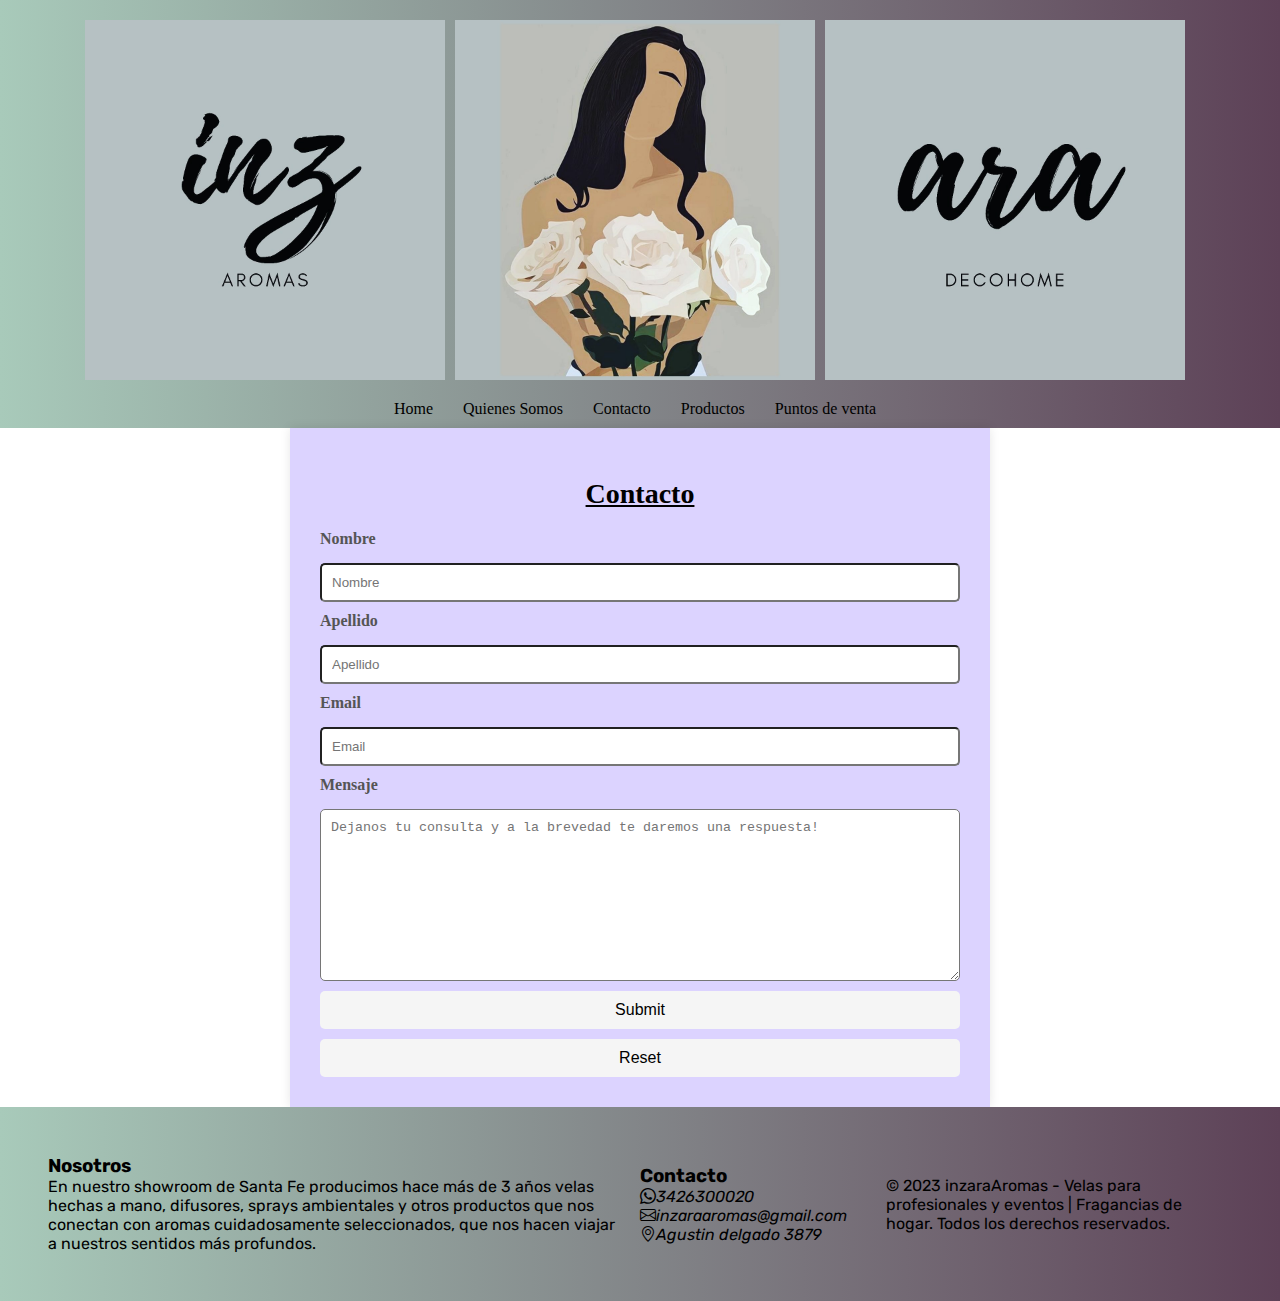
==== pages/contacto.html @ 445342e9 "Probando 2da pre-entrega, falta centrar imagenes" ====
<!DOCTYPE html>
<html lang="es">
<head>
    <meta charset="UTF-8">
    <meta name="viewport" content="width=device-width, initial-scale=1.0">
    <title>InzaraAromas</title>
    <link href="https://cdn.jsdelivr.net/npm/bootstrap@5.3.2/dist/css/bootstrap.min.css" rel="stylesheet"
    integrity="sha384-T3c6CoIi6uLrA9TneNEoa7RxnatzjcDSCmG1MXxSR1GAsXEV/Dwwykc2MPK8M2HN" crossorigin="anonymous">
    <link rel="stylesheet" href="https://cdn.jsdelivr.net/npm/bootstrap-icons@1.11.2/font/bootstrap-icons.min.css">
    <link rel="stylesheet" href="../css/style.css">

</head>
<body>
    <header class="header">
        <a class="class-logo" href="contacto.html"> 
            <img class="Logo" src="../img/foto1.jpeg" alt="Logo">
            <img class="Logo" src="../img/foto2.jpeg" alt="Logo">
            <img class="Logo" src="../img/foto3.jpeg" alt="Logo">
        </a>
        <nav class="menu-item">
            <ul>
                <li><a class="menu-link" 
                    href="../index.html">Home</a></li>
                <li><a class="menu-link" 
                    href="./quienessomos.html">Quienes Somos</a></li>
                <li><a class="menu-link" 
                    href="./contacto.html">Contacto</a></li>
                <li><a class="menu-link" 
                    href="./productos.html">Productos</a></li>
                <li><a class="menu-link" 
                    href="./puntosdeventa.html">Puntos de venta</a></li>
            </ul>
            
        </nav>

        <div class="fondo">
            
        </div>
    </header>

    <main class="contaco-class">
        <h2 class="contacto-tittle">Contacto</h2>
      
        <form class="contacto-form">
            <label for="Nombre">Nombre</label>
            <input type="text" id="Nombre" placeholder="Nombre">
            

            <label for="apellido">Apellido</label>
            <input type="text" id="apellido" placeholder="Apellido">

            <label for="email">Email</label>
            <input type="email" id="email" placeholder="Email" value="" required>

            <label for="mensaje">Mensaje</label>
            <textarea name="text" id="Mensaje" cols="30" rows="10" placeholder="Dejanos tu consulta y a la brevedad te daremos una respuesta!"></textarea>

            <input class="formulario" type="submit">
            <input class="formulario" type="reset"> 
            
        </form>
    </main>

    <footer class="footer">
        <div class="footer1">
            <h3>Nosotros</h3>
            <p class="footer-parrafo">En nuestro showroom de Santa Fe producimos hace más de 3 años velas hechas a mano, difusores, sprays ambientales y otros productos que nos conectan con aromas cuidadosamente seleccionados, que nos hacen viajar a nuestros sentidos más profundos.</p>
    </div>
    <div class="footer2">
        <h3>Contacto</h3>
        <p class="redes-item"><i class="bi bi-whatsapp">3426300020</i></p>  
        <p class="redes-item"><i class="bi bi-envelope">inzaraaromas@gmail.com</i></p>  
        <p class="redes-item"><i class="bi bi-geo-alt">Agustin delgado 3879</i></p>    
    </div>
        <div class="footer3">
            <p class="parrafo3">© 2023 inzaraAromas - Velas para profesionales y eventos | Fragancias de hogar. Todos los derechos reservados. </p>
        </div>
        </div>
    </footer>

    <script src="https://cdn.jsdelivr.net/npm/bootstrap@5.3.2/dist/js/bootstrap.bundle.min.js"
    integrity="sha384-C6RzsynM9kWDrMNeT87bh95OGNyZPhcTNXj1NW7RuBCsyN/o0jlpcV8Qyq46cDfL" crossorigin="anonymous">
</script>
</body>
</html>
---- css/style.css ----
@import url('https://fonts.googleapis.com/css2?family=Alfa+Slab+One&family=Archivo+Black&family=Chango&family=Roboto+Slab:wght@100&family=Roboto:ital,wght@0,100;1,100;1,700&family=Rubik:wght@300;400&display=swap');

* {
    margin: 0;
    padding: 0;
    box-sizing: border-box;
}

ul {
    list-style-type: none;
}

a {
    text-decoration: none;
}

img {
    max-width: 100%;

}

/* Header */
body {
    margin: 0;
    padding: 0;
}

.header {
    background: #5D4157;
    /* fallback for old browsers */
    background: -webkit-linear-gradient(to right, #A8CABA, #5D4157);
    /* Chrome 10-25, Safari 5.1-6 */
    background: linear-gradient(to right, #A8CABA, #5D4157);
    /* W3C, IE 10+/ Edge, Firefox 16+, Chrome 26+, Opera 12+, Safari 7+ */
    padding: 10px;
    display: flex;
    flex-direction: column;
    align-items: center;
}

@keyframes fadeIn {
    from {
        opacity: 0;
    }
    to {
        opacity: 1;
    }
}
.class-logo {
    display: flex;
    margin-bottom: 10px;
    padding: 10px;
}


.Logo {
    width: 40vh;
    /* Ajusta el tamaño según tus necesidades */
    height: auto;
    margin-right: 10px;
    /* Espaciado entre los logos */
    animation: fadeIn 1s ease-in-out;
}

.menu-item {
    display: flex;
}

ul {
    list-style-type: none;
    margin: 0;
    padding: 0;
    display: flex;
}

.menu-link {
    text-decoration: none;
    color: black;
    padding: 10px;
    margin-right: 10px;
    /* Espaciado entre los elementos de la lista */

}

.menu-link:hover {
    color: #ff6f61;
    /*cambia de color*/
}

/*main*/

.hero {
    display: flex;
    padding: 3rem;
    background: #5D4157;
    background: -webkit-linear-gradient(to right, #A8CABA, #5D4157);
    background: linear-gradient(to right, #A8CABA, #5D4157);
    color: black;
    gap: 2rem;
    font-family: 'Archivo Black', sans-serif;

}

.hero-left,
.hero-right {
    flex: 1;
}


.hero-tittle {
    font-size: 3rem;
    font-weight: bold;
    margin-bottom: 3rem;
    /*margen del boton*/
    border-radius: 3rem;
    /*borde*/
    border-color: black;
    /*color del borde*/
    font-family: 'Archivo Black', sans-serif;
}

.hero-parrafo {
    color: black;
    font-weight: bold;
    font-family: Georgia, 'Times New Roman', Times, serif;

}

.hero-link {
    color: black;
    border: 3px solid black;
    padding: 1rem;
    display: inline-block;
    border-radius: 3rem;
}

.hero-text {
    margin-bottom: 2rem;
    font-family: Georgia, 'Times New Roman', Times, serif;
    color: black;
}


.hero-img {
    display: flex;
    display: inline-block;
    /*bloqueo de linea*/
}

/*preparado flex-box*/
.porque {
    background: #5D4157;
    background: -webkit-linear-gradient(to right, #A8CABA, #5D4157);
    background: linear-gradient(to right, #A8CABA, #5D4157);
    padding: 20px;
    display: flex;
    align-items: center;
    justify-content: space-between;
    font-family: 'Archivo Black', sans-serif;
}

.porque-tittle {
    font-size: 3rem;
    font-weight: bold;
    font-family: 'Archivo Black', sans-serif;
}

.porque-parrafo {
    font-size: 1.5rem;
    padding: 1rem;
    font-family: Georgia, 'Times New Roman', Times, serif;
}



/*tarjetas grid*/

.tarjetas-sociales {
    padding: 5rem;
    background: #5D4157;
    background: -webkit-linear-gradient(to right, #A8CABA, #5D4157);
    background: linear-gradient(to right, #A8CABA, #5D4157);
    font-family: 'Archivo Black', sans-serif;
}

.tarjetas-tittle {
    text-align: center;
    font-size: 3rem;
    color: black;
    margin-bottom: 3rem;
    font-family: 'Archivo Black', sans-serif;

}

.tarjetas {
    background: #5D4157;
    background: -webkit-linear-gradient(to right, #A8CABA, #5D4157);
    background: linear-gradient(to right, #A8CABA, #5D4157);
    display: grid;
    grid-template-columns: repeat(3, 1fr);
    /*columnas/plantilla/cuadricula*/
    gap: 1rem;
    padding: 2rem;
    font-size: bold;
    font-family: 'Archivo Black', sans-serif;
}

.tarjeta1,
.tarjeta2,
.tarjeta3 {
    padding: 20px;
    border: 2px solid black;
    border-radius: 10px;
    text-align: center;
}

.tarjeta1,
.tarjeta2,
.tarjeta3 {
    background: #74ebd5;
    background: -webkit-linear-gradient(to right, #ACB6E5, #74ebd5);
    background: linear-gradient(to right, #ACB6E5, #74ebd5);
}

.tarjeta-tittle {
    font-weight: bold;
    font-size: 1rem;
    margin-bottom: 2rem;
    color: black;
    font-family: 'Archivo Black', sans-serif;
}

.tarjeta-text {
    font-size: 1rem;
    margin-bottom: 1rem;
    font-family: Georgia, 'Times New Roman', Times, serif;
    font-weight: bold;
}

.tarjeta-item {
    font-size: 3rem;
    margin-bottom: 1rem;

}

.tarjetas-link {
    color: blue;
    font-size: 1rem;
}

.tarjetas-link:hover {
    color: #ff6f61;
}

/* productos grid */
.main-productos {
    display: grid;
    grid-template-areas:
        /*areas de plantilla de cuadricula*/
        "title title title"
        "image1 image2 image3"
        "image4 image5 image6";
    gap: 20px;
    text-align: center;
    padding: 20px;
}

.productos {
    grid-area: title;
    font-size: 28px;

}

.container-productos {
    background-color: #dcd3ff;
    color: black;
    text-align: center;
    padding: 10px;
    font-weight: bold;
    font-size: 20px;
    text-transform: inherit;
    /*transformacion de texto (heredar)*/
    font-family: 'Archivo Black', sans-serif;
    margin: 10px;
}

/* Asignación de áreas para cada imagen */
.container-productos:nth-child(2) {
    grid-area: image1;
}

.container-productos:nth-child(3) {
    grid-area: image2;
}

.container-productos:nth-child(4) {
    grid-area: image3;
}

.container-productos:nth-child(5) {
    grid-area: image4;
}

.container-productos:nth-child(6) {
    grid-area: image5;
}

.container-productos:nth-child(7) {
    grid-area: image6;
}


/*puntos de venta */
.class-iframe {
    display: block;
    margin: auto;
}

.class-venta {
    margin: 20px;
    padding: 20px;
    text-align: center;
}

.class-venta:hover {
    transform: scale(1.05); /* Escala de elemento al pasar el mouse */
    transition: transform 0.3s ease; /* Añade un efecto de transicion */
}

/* quienes somos */
.class-quienes {
    text-align: center;
    margin: 1rem;
    background-color: #dcd3ff;
}

h2 {
    text-align: center;
    text-decoration: underline;
    margin: 20px 0px;
}

/* contacto */
.contaco-class {
    max-width: 700px;
    margin: 0 auto;
    padding: 30px;
    background-color: #dcd3ff;
    box-shadow: 0 0 10px rgba(0, 0, 0, 0.1);
    /*sombreado*/
}

.contacto-tittle {
    text-align: center;
    font-size: 28px;
    color: black;
    margin-bottom: 20px;
    font-weight: bold;
}

.contacto-form {
    display: grid;
    gap: 10px;
}

label {
    display: block;
    font-weight: bold;
    margin-bottom: 5px;
    color: #555;
}

input,
textarea {
    width: 100%;
    padding: 10px;
    box-sizing: border-box;
    border: 1px solid var(beige);
    border-radius: 5px;
}

textarea {
    resize: vertical;
    /*cambia de tamaño*/
}

.formulario {
    background-color: #F5F5F5;
    color: black;
    padding: 10px 20px;
    border: none;
    border-radius: 5px;
    cursor: pointer;
    /*darle diseño al cursor*/
    font-size: 16px;
    transition: background-color 0.5s ease;

}

.formulario:hover {
    background-color: #2980b9;
    /* Cambio de color al pasar el mouse sobre los botones */
}


/* footer */

.footer {
    display: flex;
    padding: 3rem;
    gap: 1rem;
    background: #5D4157;
    background: -webkit-linear-gradient(to right, #A8CABA, #5D4157);
    background: linear-gradient(to right, #A8CABA, #5D4157);
    /*background-size: cover; /* Ajusta el tamaño de la imagen para cubrir completamente el contenedor */
    /*background-position: center; /* Centra la imagen en el contenedor */
    /*background-repeat: no-repeat; /* Evita la repetición de la imagen */

    color: black;
    align-items: center;
    box-sizing: border-box;
    /*tamaño de caja (cuadro de borde)*/
    font-family: 'Rubik', sans-serif
}

.footer-tittle {
    text-align: center;
    padding: .5rem;
    width: auto;
    font-family: Georgia, 'Times New Roman', Times, serif;

}

.footer2 {
    list-style: none;

}

.footer1 {
    flex: 5;
}

.footer2,
.footer3 {
    flex: 2;
}

.footer3 {
    flex: 3;
    display: flex;
    align-items: center;
}

/* media queries para tablet */

@media screen and (max-width: 768px) {
    .header {
        flex-direction: column;
        align-items: flex-start;
        background: #009FFF;
        /* fallback for old browsers */
        background: -webkit-linear-gradient(to right, #ec2F4B, #009FFF);
        /* Chrome 10-25, Safari 5.1-6 */
        background: linear-gradient(to right, #ec2F4B, #009FFF);
        /* W3C, IE 10+/ Edge, Firefox 16+, Chrome 26+, Opera 12+, Safari 7+ */

    }

    .menu-item ul {
        flex-direction: column;
        gap: 10px;
        background: #009FFF;
        /* fallback for old browsers */
        background: -webkit-linear-gradient(to right, #ec2F4B, #009FFF);
        /* Chrome 10-25, Safari 5.1-6 */
        background: linear-gradient(to right, #ec2F4B, #009FFF);
        /* W3C, IE 10+/ Edge, Firefox 16+, Chrome 26+, Opera 12+, Safari 7+ */

    }

    .hero {
        flex-direction: column;
        align-items: center;
        max-width: 100%;
        background: #009FFF;
        /* fallback for old browsers */
        background: -webkit-linear-gradient(to right, #ec2F4B, #009FFF);
        /* Chrome 10-25, Safari 5.1-6 */
        background: linear-gradient(to right, #ec2F4B, #009FFF);
        /* W3C, IE 10+/ Edge, Firefox 16+, Chrome 26+, Opera 12+, Safari 7+ */

    }

    .hero-left {
        max-width: 100%;
        background: #009FFF;
        /* fallback for old browsers */
        background: -webkit-linear-gradient(to right, #ec2F4B, #009FFF);
        /* Chrome 10-25, Safari 5.1-6 */
        background: linear-gradient(to right, #ec2F4B, #009FFF);
        /* W3C, IE 10+/ Edge, Firefox 16+, Chrome 26+, Opera 12+, Safari 7+ */

    }

    .tarjetas-sociales {

        background: #009FFF;
        /* fallback for old browsers */
        background: -webkit-linear-gradient(to right, #ec2F4B, #009FFF);
        /* Chrome 10-25, Safari 5.1-6 */
        background: linear-gradient(to right, #ec2F4B, #009FFF);
        /* W3C, IE 10+/ Edge, Firefox 16+, Chrome 26+, Opera 12+, Safari 7+ */

    }

    .tarjetas-tittle {
        background: #009FFF;
        /* fallback for old browsers */
        background: -webkit-linear-gradient(to right, #ec2F4B, #009FFF);
        /* Chrome 10-25, Safari 5.1-6 */
        background: linear-gradient(to right, #ec2F4B, #009FFF);
        /* W3C, IE 10+/ Edge, Firefox 16+, Chrome 26+, Opera 12+, Safari 7+ */

    }

    .tarjetas {
        flex-direction: column;
        background: #009FFF;
        /* fallback for old browsers */
        background: -webkit-linear-gradient(to right, #ec2F4B, #009FFF);
        /* Chrome 10-25, Safari 5.1-6 */
        background: linear-gradient(to right, #ec2F4B, #009FFF);
        /* W3C, IE 10+/ Edge, Firefox 16+, Chrome 26+, Opera 12+, Safari 7+ */

    }

    .preparado {
        flex-direction: column;
        background: #009FFF;
        /* fallback for old browsers */
        background: -webkit-linear-gradient(to right, #ec2F4B, #009FFF);
        /* Chrome 10-25, Safari 5.1-6 */
        background: linear-gradient(to right, #ec2F4B, #009FFF);
        /* W3C, IE 10+/ Edge, Firefox 16+, Chrome 26+, Opera 12+, Safari 7+ */

    }

}

/* Media queries para teléfonos móviles */
@media screen and (max-width: 480px) {
    .header {
        padding: 10px;
        background-color: beige
    }

    .menu-item ul {
        gap: 5px;
        padding: 16px;
    }

    .hero {
        padding: 20px;
        background-color: beige
    }

    .tarjetas,
    .preparado {
        flex-direction: column;
        align-items: center;
        background-color: beige;
    }

    .footer {
        flex-direction: column;
    }
}
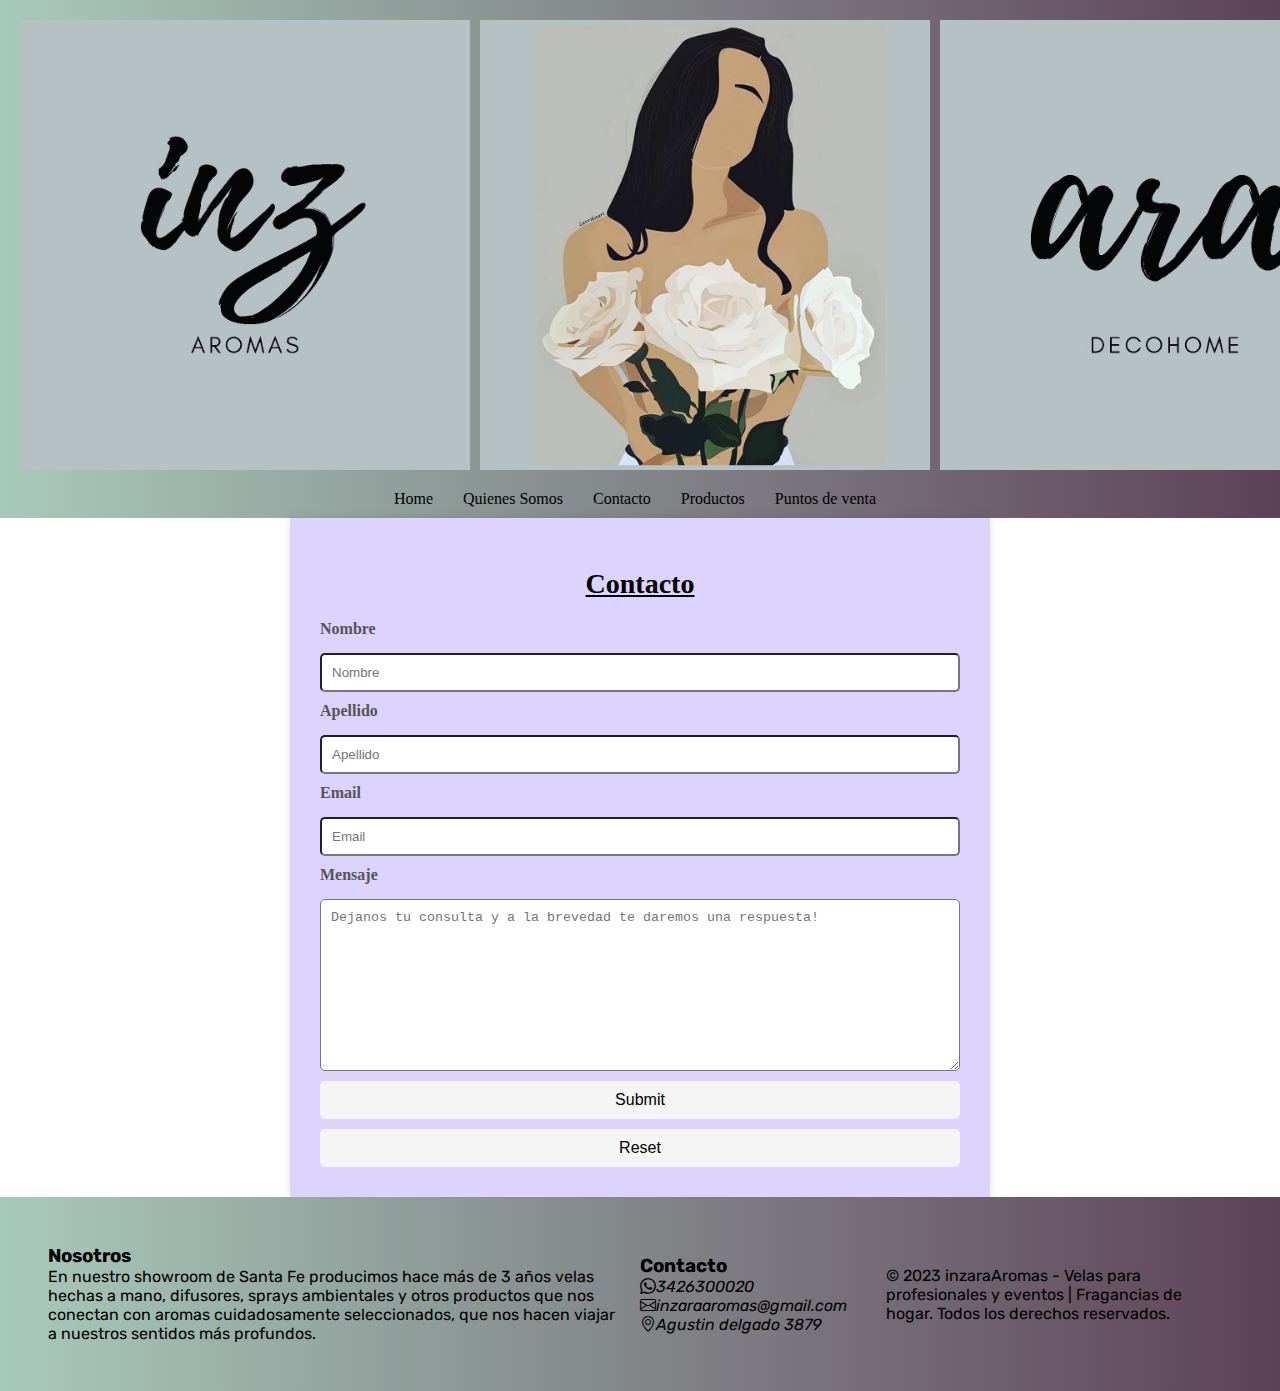
==== commit 0c88fce8: "Modifique puntos de venta, imagenes centradas en productos, tarjetas," ====
--- a/pages/contacto.html
+++ b/pages/contacto.html
@@ -4,6 +4,7 @@
     <meta charset="UTF-8">
     <meta name="viewport" content="width=device-width, initial-scale=1.0">
     <title>InzaraAromas</title>
+    <link rel="icon" type="image/jpg" href="../img/Logo.jpeg"/>
     <link href="https://cdn.jsdelivr.net/npm/bootstrap@5.3.2/dist/css/bootstrap.min.css" rel="stylesheet"
     integrity="sha384-T3c6CoIi6uLrA9TneNEoa7RxnatzjcDSCmG1MXxSR1GAsXEV/Dwwykc2MPK8M2HN" crossorigin="anonymous">
     <link rel="stylesheet" href="https://cdn.jsdelivr.net/npm/bootstrap-icons@1.11.2/font/bootstrap-icons.min.css">
--- a/css/style.css
+++ b/css/style.css
@@ -54,7 +54,7 @@
 
 
 .Logo {
-    width: 40vh;
+    width: 50vh;
     /* Ajusta el tamaño según tus necesidades */
     height: auto;
     margin-right: 10px;
@@ -188,134 +188,146 @@
     font-size: 3rem;
     color: black;
     margin-bottom: 3rem;
-    font-family: 'Archivo Black', sans-serif;
-
 }
 
 .tarjetas {
-    background: #5D4157;
-    background: -webkit-linear-gradient(to right, #A8CABA, #5D4157);
-    background: linear-gradient(to right, #A8CABA, #5D4157);
     display: grid;
     grid-template-columns: repeat(3, 1fr);
-    /*columnas/plantilla/cuadricula*/
     gap: 1rem;
     padding: 2rem;
-    font-size: bold;
-    font-family: 'Archivo Black', sans-serif;
 }
 
 .tarjeta1,
 .tarjeta2,
 .tarjeta3 {
     padding: 20px;
-    border: 2px solid black;
+    border: 2px solid #fff;
     border-radius: 10px;
     text-align: center;
-}
-
-.tarjeta1,
-.tarjeta2,
-.tarjeta3 {
-    background: #74ebd5;
-    background: -webkit-linear-gradient(to right, #ACB6E5, #74ebd5);
-    background: linear-gradient(to right, #ACB6E5, #74ebd5);
+    box-shadow: 0 4px 8px rgba(0, 0, 0, 0.1);
+    transition: transform 0.3s ease-in-out;
+}
+
+.tarjeta1:hover,
+.tarjeta2:hover,
+.tarjeta3:hover {
+    transform: scale(1.05);
+    background: #E8CBC0;
+    background: -webkit-linear-gradient(to right, #636FA4, #E8CBC0);  
+    background: linear-gradient(to right, #636FA4, #E8CBC0); 
 }
 
 .tarjeta-tittle {
     font-weight: bold;
-    font-size: 1rem;
+    font-size: 1.5rem;
     margin-bottom: 2rem;
     color: black;
     font-family: 'Archivo Black', sans-serif;
+    
 }
 
 .tarjeta-text {
     font-size: 1rem;
     margin-bottom: 1rem;
-    font-family: Georgia, 'Times New Roman', Times, serif;
-    font-weight: bold;
+    font-family: 'Arial', sans-serif;
 }
 
 .tarjeta-item {
     font-size: 3rem;
     margin-bottom: 1rem;
-
+    color: black;
 }
 
 .tarjetas-link {
-    color: blue;
+    color: #007bff;
     font-size: 1rem;
-}
-
-.tarjetas-link:hover {
-    color: #ff6f61;
+    transition: color 0.3s ease-in-out;
 }
 
 /* productos grid */
-.main-productos {
-    display: grid;
-    grid-template-areas:
-        /*areas de plantilla de cuadricula*/
-        "title title title"
-        "image1 image2 image3"
-        "image4 image5 image6";
-    gap: 20px;
-    text-align: center;
+ .carousel-grid {
+    max-width: 1000px; /* Establece el ancho máximo del contenedor */
+    margin: 0 auto; /* Centra el contenedor en la página */
+    overflow-x: auto;
+    white-space: nowrap;
     padding: 20px;
 }
-
-.productos {
-    grid-area: title;
-    font-size: 28px;
-
-}
-
-.container-productos {
-    background-color: #dcd3ff;
-    color: black;
-    text-align: center;
-    padding: 10px;
-    font-weight: bold;
+.carousel {
+    max-width: 100%; /* Establece el ancho máximo del carrusel */
+    margin: 0 auto; /* Centra el carrusel en su contenedor */
+}
+  
+  .carousel-container {
+    display: flex;
+    flex-direction: column;
+    align-items: center;
+    justify-content: center;
+    text-align: center;
+  }
+  
+  .carousel-title {
+    font-weight: bold;
+    font-size: 1.5rem;
+    margin-bottom: 1rem;
+    color: black;
+    font-family: 'Archivo Black', sans-serif;
+  }
+  
+  .carousel-text {
+    font-size: 1rem;
+    color: black;
+  }
+  
+  .carousel {
+    width: 100%;
+  }
+  
+  .carousel-item {
+    position: relative;
+    text-align: center;
+  }
+  
+  .carousel-item img {
+    width: 100%; /* Set width to 100% */
+    height: 100%; /* Set height to 100% */
+    object-fit: cover; /* Maintain aspect ratio and cover the container */
+  }
+  
+  .carousel-indicators {
+    display: flex;
+    justify-content: center;
+  }
+  
+  .carousel-control-prev,
+  .carousel-control-next {
+    position: absolute;
+    top: 50%;
+    transform: translateY(-50%);
+    width: 40px;
+    height: 40px;
+    background-color: rgba(255, 255, 255, 0.8);
+    border: none;
+    border-radius: 50%;
+    cursor: pointer;
     font-size: 20px;
-    text-transform: inherit;
-    /*transformacion de texto (heredar)*/
-    font-family: 'Archivo Black', sans-serif;
-    margin: 10px;
-}
-
-/* Asignación de áreas para cada imagen */
-.container-productos:nth-child(2) {
-    grid-area: image1;
-}
-
-.container-productos:nth-child(3) {
-    grid-area: image2;
-}
-
-.container-productos:nth-child(4) {
-    grid-area: image3;
-}
-
-.container-productos:nth-child(5) {
-    grid-area: image4;
-}
-
-.container-productos:nth-child(6) {
-    grid-area: image5;
-}
-
-.container-productos:nth-child(7) {
-    grid-area: image6;
-}
-
-
+    color: #333;
+  }
+  
+  .carousel-control-prev-icon,
+  .carousel-control-next-icon {
+    display: inline-block;
+  }
+  
+  .carousel-control-prev {
+    left: 10px;
+  }
+  
+  .carousel-control-next {
+    right: 10px;
+  }
+  
+  
 /*puntos de venta */
-.class-iframe {
-    display: block;
-    margin: auto;
-}
-
 .class-venta {
     margin: 20px;
     padding: 20px;
@@ -457,95 +469,32 @@
     .header {
         flex-direction: column;
         align-items: flex-start;
-        background: #009FFF;
-        /* fallback for old browsers */
-        background: -webkit-linear-gradient(to right, #ec2F4B, #009FFF);
-        /* Chrome 10-25, Safari 5.1-6 */
-        background: linear-gradient(to right, #ec2F4B, #009FFF);
-        /* W3C, IE 10+/ Edge, Firefox 16+, Chrome 26+, Opera 12+, Safari 7+ */
-
     }
 
     .menu-item ul {
         flex-direction: column;
         gap: 10px;
-        background: #009FFF;
-        /* fallback for old browsers */
-        background: -webkit-linear-gradient(to right, #ec2F4B, #009FFF);
-        /* Chrome 10-25, Safari 5.1-6 */
-        background: linear-gradient(to right, #ec2F4B, #009FFF);
-        /* W3C, IE 10+/ Edge, Firefox 16+, Chrome 26+, Opera 12+, Safari 7+ */
-
     }
 
     .hero {
         flex-direction: column;
         align-items: center;
         max-width: 100%;
-        background: #009FFF;
-        /* fallback for old browsers */
-        background: -webkit-linear-gradient(to right, #ec2F4B, #009FFF);
-        /* Chrome 10-25, Safari 5.1-6 */
-        background: linear-gradient(to right, #ec2F4B, #009FFF);
-        /* W3C, IE 10+/ Edge, Firefox 16+, Chrome 26+, Opera 12+, Safari 7+ */
-
     }
 
     .hero-left {
         max-width: 100%;
-        background: #009FFF;
-        /* fallback for old browsers */
-        background: -webkit-linear-gradient(to right, #ec2F4B, #009FFF);
-        /* Chrome 10-25, Safari 5.1-6 */
-        background: linear-gradient(to right, #ec2F4B, #009FFF);
-        /* W3C, IE 10+/ Edge, Firefox 16+, Chrome 26+, Opera 12+, Safari 7+ */
-
-    }
-
-    .tarjetas-sociales {
-
-        background: #009FFF;
-        /* fallback for old browsers */
-        background: -webkit-linear-gradient(to right, #ec2F4B, #009FFF);
-        /* Chrome 10-25, Safari 5.1-6 */
-        background: linear-gradient(to right, #ec2F4B, #009FFF);
-        /* W3C, IE 10+/ Edge, Firefox 16+, Chrome 26+, Opera 12+, Safari 7+ */
-
-    }
-
-    .tarjetas-tittle {
-        background: #009FFF;
-        /* fallback for old browsers */
-        background: -webkit-linear-gradient(to right, #ec2F4B, #009FFF);
-        /* Chrome 10-25, Safari 5.1-6 */
-        background: linear-gradient(to right, #ec2F4B, #009FFF);
-        /* W3C, IE 10+/ Edge, Firefox 16+, Chrome 26+, Opera 12+, Safari 7+ */
-
+    }
     }
 
     .tarjetas {
         flex-direction: column;
-        background: #009FFF;
-        /* fallback for old browsers */
-        background: -webkit-linear-gradient(to right, #ec2F4B, #009FFF);
-        /* Chrome 10-25, Safari 5.1-6 */
-        background: linear-gradient(to right, #ec2F4B, #009FFF);
-        /* W3C, IE 10+/ Edge, Firefox 16+, Chrome 26+, Opera 12+, Safari 7+ */
-
     }
 
     .preparado {
         flex-direction: column;
-        background: #009FFF;
-        /* fallback for old browsers */
-        background: -webkit-linear-gradient(to right, #ec2F4B, #009FFF);
-        /* Chrome 10-25, Safari 5.1-6 */
-        background: linear-gradient(to right, #ec2F4B, #009FFF);
-        /* W3C, IE 10+/ Edge, Firefox 16+, Chrome 26+, Opera 12+, Safari 7+ */
-
-    }
-
-}
+    }
+
 
 /* Media queries para teléfonos móviles */
 @media screen and (max-width: 480px) {
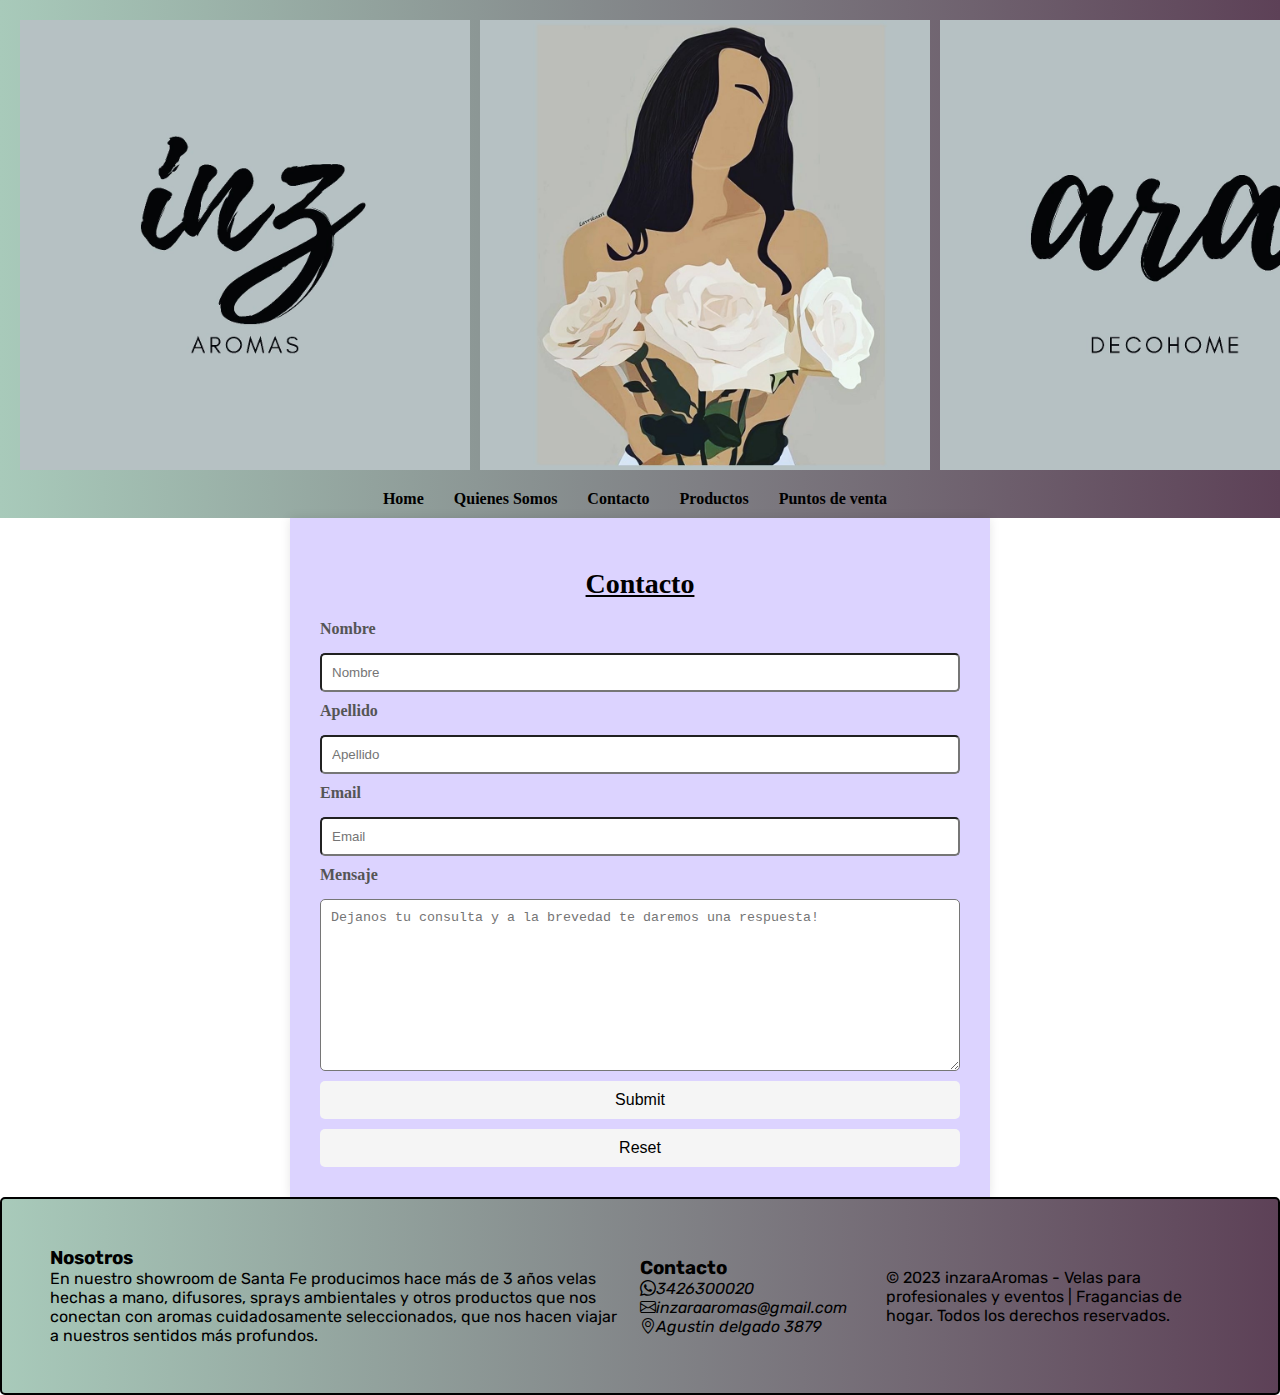
==== commit c4b1d20d: "agregado de sass, falta mediaqueries" ====
--- a/pages/contacto.html
+++ b/pages/contacto.html
@@ -3,12 +3,14 @@
 <head>
     <meta charset="UTF-8">
     <meta name="viewport" content="width=device-width, initial-scale=1.0">
-    <title>InzaraAromas</title>
+    <title>InzaraAromas - Contacto </title>
+    <meta name="description" content="Envianos un mensaje y te mantenemos informado sobre nuevos ingresos y promociones">
+    <meta name="keywords" content="Velas, promociones, carameleras, accesorios, velas de soja, velas premium, fragancias">
     <link rel="icon" type="image/jpg" href="../img/Logo.jpeg"/>
     <link href="https://cdn.jsdelivr.net/npm/bootstrap@5.3.2/dist/css/bootstrap.min.css" rel="stylesheet"
     integrity="sha384-T3c6CoIi6uLrA9TneNEoa7RxnatzjcDSCmG1MXxSR1GAsXEV/Dwwykc2MPK8M2HN" crossorigin="anonymous">
     <link rel="stylesheet" href="https://cdn.jsdelivr.net/npm/bootstrap-icons@1.11.2/font/bootstrap-icons.min.css">
-    <link rel="stylesheet" href="../css/style.css">
+    <link rel="stylesheet" href="../scss/style.css">
 
 </head>
 <body>
--- a/scss/style.css
+++ b/scss/style.css
@@ -0,0 +1,597 @@
+@charset "UTF-8";
+@import url("https://fonts.googleapis.com/css2?family=Alfa+Slab+One&family=Archivo+Black&family=Chango&family=Roboto+Slab:wght@100&family=Roboto:ital,wght@0,100;1,100;1,700&family=Rubik:wght@300;400&display=swap");
+* {
+  margin: 0;
+  padding: 0;
+  box-sizing: border-box;
+}
+
+ul {
+  list-style-type: none;
+}
+
+a {
+  text-decoration: none;
+}
+
+img {
+  max-width: 100%;
+}
+
+/* Header */
+body {
+  margin: 0;
+  padding: 0;
+}
+
+.header {
+  background: #5D4157;
+  background: linear-gradient(to right, #A8CABA, #5D4157);
+  padding: 10px;
+  display: flex;
+  flex-direction: column;
+  align-items: center;
+}
+
+@keyframes fadeIn {
+  from {
+    opacity: 0;
+  }
+  to {
+    opacity: 1;
+  }
+}
+.class-logo {
+  display: flex;
+  margin-bottom: 10px;
+  padding: 10px;
+}
+
+.Logo {
+  width: 50vh;
+  /* Ajusta el tamaño según tus necesidades */
+  height: auto;
+  margin-right: 10px;
+  /* Espaciado entre los logos */
+  animation: fadeIn 1s ease-in-out;
+}
+
+.menu-item {
+  display: flex;
+}
+
+ul {
+  list-style-type: none;
+  margin: 0;
+  padding: 0;
+  display: flex;
+}
+
+.menu-link {
+  text-decoration: none;
+  color: black;
+  padding: 10px;
+  margin-right: 10px;
+  /* Espaciado entre los elementos de la lista */
+  font-weight: bold;
+}
+.menu-link:hover {
+  color: #ff6f61;
+  /*cambia de color*/
+}
+
+/* productos grid con bootstrap */
+.carousel-grid {
+  max-width: 1200px;
+  /* Establece el ancho máximo del contenedor */
+  margin: 0 auto;
+  /* Centra el contenedor en la página */
+  overflow-x: auto;
+  white-space: nowrap;
+  padding: 20px;
+}
+
+.carousel {
+  max-width: 100vh;
+  /* Establece el ancho máximo del carrusel */
+  margin: 0 auto;
+  /* Centra el carrusel en su contenedor */
+}
+
+.carousel-container {
+  display: flex;
+  flex-direction: column;
+  align-items: center;
+  justify-content: center;
+  text-align: center;
+}
+
+.carousel-title {
+  font-weight: bold;
+  font-size: 1.5rem;
+  margin-bottom: 1rem;
+  color: black;
+  font-family: "Archivo Black", sans-serif;
+}
+
+.carousel-text {
+  font-size: 1rem;
+  color: black;
+}
+
+.carousel-item {
+  position: relative;
+  text-align: center;
+}
+.carousel-item img {
+  width: 100%;
+  /* Establecer el ancho al 100% */
+  height: 100%;
+  /* Establecer altura al 100% */
+  -o-object-fit: cover;
+     object-fit: cover;
+  /*Mantenga la relación de aspecto y cubra el contenedor.*/
+}
+
+.carousel-indicators {
+  display: flex;
+  justify-content: center;
+}
+
+.carousel-control-prev, .carousel-control-next {
+  position: absolute;
+  top: 50%;
+  transform: translateY(-50%);
+  width: 40px;
+  height: 40px;
+  background-color: rgba(255, 255, 255, 0.8);
+  border: none;
+  border-radius: 50%;
+  cursor: pointer;
+  font-size: 20px;
+  color: #333;
+}
+
+.carousel-control-prev-icon, .carousel-control-next-icon {
+  display: inline-block;
+}
+
+.carousel-control-prev {
+  left: 10px;
+}
+
+.carousel-control-next {
+  right: 10px;
+}
+
+/*puntos de venta */
+.class-venta {
+  margin: 20px;
+  padding: 20px;
+  text-align: center;
+  background: #5D4157;
+  background: linear-gradient(to right, #A8CABA, #5D4157);
+}
+.class-venta:hover {
+  transform: scale(1.05);
+  /* Escala de elemento al pasar el mouse */
+  transition: transform 0.3s ease;
+  /* Añade un efecto de transicion */
+}
+
+/* quienes somos */
+.class-quienes {
+  text-align: center;
+  margin: 1rem;
+  background-color: #dcd3ff;
+}
+
+h2 {
+  text-align: center;
+  text-decoration: underline;
+  margin: 20px 0px;
+}
+
+/* contacto */
+.contaco-class {
+  max-width: 700px;
+  margin: 0 auto;
+  padding: 30px;
+  background-color: #dcd3ff;
+  box-shadow: 0 0 10px rgba(0, 0, 0, 0.1);
+  /*sombreado*/
+}
+
+.contacto-tittle {
+  text-align: center;
+  font-size: 28px;
+  color: black;
+  margin-bottom: 20px;
+  font-weight: bold;
+}
+
+.contacto-form {
+  display: grid;
+  gap: 10px;
+}
+
+label {
+  display: block;
+  font-weight: bold;
+  margin-bottom: 5px;
+  color: #555;
+}
+
+input {
+  width: 100%;
+  padding: 10px;
+  box-sizing: border-box;
+  border: 1px solid var(beige);
+  border-radius: 5px;
+}
+
+textarea {
+  width: 100%;
+  padding: 10px;
+  box-sizing: border-box;
+  border: 1px solid var(beige);
+  border-radius: 5px;
+  resize: vertical;
+  /*cambia de tamaño*/
+}
+
+.formulario {
+  background-color: #F5F5F5;
+  color: black;
+  padding: 10px 20px;
+  border: none;
+  border-radius: 5px;
+  cursor: pointer;
+  /*darle diseño al cursor*/
+  font-size: 16px;
+  transition: background-color 0.5s ease;
+}
+.formulario:hover {
+  background-color: #2980b9;
+  /* Cambio de color al pasar el mouse sobre los botones */
+}
+
+/* footer */
+.footer {
+  display: flex;
+  padding: 3rem;
+  gap: 1rem;
+  background: #5D4157;
+  background: linear-gradient(to right, #A8CABA, #5D4157);
+  /*background-size: cover; /* Ajusta el tamaño de la imagen para cubrir completamente el contenedor */
+  /*background-position: center; /* Centra la imagen en el contenedor */
+  /*background-repeat: no-repeat; /* Evita la repetición de la imagen */
+  color: black;
+  align-items: center;
+  box-sizing: border-box;
+  font-family: "Rubik", sans-serif;
+  border: 2px solid black;
+  border-radius: 5px;
+}
+
+.footer-tittle {
+  text-align: center;
+  padding: 0.5rem;
+  width: auto;
+  font-family: Georgia, "Times New Roman", Times, serif;
+}
+
+.footer2 {
+  list-style: none;
+}
+
+.footer1 {
+  flex: 5;
+}
+
+.footer2 {
+  flex: 2;
+}
+
+.footer3 {
+  flex: 2;
+  flex: 3;
+  display: flex;
+  align-items: center;
+}
+
+/* media queries para tablet */
+@media screen and (max-width: 768px) {
+  .header {
+    flex-direction: column;
+    align-items: flex-start;
+  }
+  .Logo {
+    width: 30%;
+    /* Ajusta el tamaño según tus necesidades */
+    height: auto;
+    margin-right: 10px; /* Espaciado entre los logos */
+    animation: fadeIn 1s ease-in-out;
+  }
+  .menu-item ul {
+    flex-direction: column;
+    gap: 10px;
+  }
+  .hero {
+    flex-direction: column;
+    align-items: center;
+    max-width: 100%;
+  }
+  .hero-left {
+    max-width: 100%;
+  }
+}
+.tarjetas {
+  flex-direction: column;
+}
+
+.porque {
+  flex-direction: column;
+}
+
+/* Media queries para teléfonos móviles */
+@media screen and (max-width: 480px) {
+  .header {
+    padding: 10px;
+    background: #5D4157;
+    background: linear-gradient(to right, #A8CABA, #5D4157);
+  }
+  .Logo {
+    width: 30%;
+    /* Ajusta el tamaño según tus necesidades */
+    height: auto;
+    margin-right: 10px; /* Espaciado entre los logos */
+    animation: fadeIn 1s ease-in-out;
+  }
+  .menu-item ul {
+    gap: 5px;
+    padding: 16px;
+  }
+  .hero {
+    padding: 20px;
+    background-color: beige;
+  }
+  .tarjetas,
+  .porque {
+    display: flex;
+    flex-direction: column;
+    align-items: center;
+    background: #5D4157;
+    background: linear-gradient(to right, #A8CABA, #5D4157);
+  }
+  .footer {
+    display: grid;
+    grid-template-columns: auto;
+  }
+}
+/*main*/
+.hero {
+  display: flex;
+  padding: 3rem;
+  background: #5D4157;
+  background: linear-gradient(to right, #A8CABA, #5D4157);
+  color: black;
+  gap: 2rem;
+  font-family: "Archivo Black", sans-serif;
+}
+
+.hero-left, .hero-right {
+  flex: 1;
+}
+
+.hero-tittle {
+  font-size: 3rem;
+  font-weight: bold;
+  margin-bottom: 3rem;
+  /*margen del boton*/
+  border-radius: 3rem;
+  /*borde*/
+  border-color: black;
+  /*color del borde*/
+  font-family: "Archivo Black", sans-serif;
+}
+
+.hero-parrafo {
+  color: black;
+  font-weight: bold;
+  font-family: Georgia, "Times New Roman", Times, serif;
+}
+
+.hero-link {
+  color: black;
+  border: 3px solid black;
+  padding: 1rem;
+  display: inline-block;
+  border-radius: 3rem;
+}
+
+.hero-text {
+  margin-bottom: 2rem;
+  font-family: Georgia, "Times New Roman", Times, serif;
+  color: black;
+}
+
+.hero-img {
+  display: flex;
+  display: inline-block;
+  /*bloqueo de linea*/
+}
+
+/*porque flex-box*/
+.porque {
+  background: #5D4157;
+  background: linear-gradient(to right, #A8CABA, #5D4157);
+  padding: 20px;
+  display: flex;
+  align-items: center;
+  justify-content: space-between;
+  font-family: "Archivo Black", sans-serif;
+}
+
+.porque-tittle {
+  font-size: 3rem;
+  font-weight: bold;
+  font-family: "Archivo Black", sans-serif;
+}
+
+.porque-parrafo {
+  font-size: 1.5rem;
+  padding: 1rem;
+  font-family: Georgia, "Times New Roman", Times, serif;
+}
+
+.porque-right {
+  max-width: 60%;
+}
+
+/*tarjetas grid*/
+.tarjetas-sociales {
+  padding: 5rem;
+  background: #5D4157;
+  background: linear-gradient(to right, #A8CABA, #5D4157);
+  font-family: "Archivo Black", sans-serif;
+}
+
+.tarjetas-tittle {
+  text-align: center;
+  font-size: 3rem;
+  color: black;
+  margin-bottom: 3rem;
+}
+
+.tarjetas {
+  display: grid;
+  grid-template-columns: repeat(3, 1fr);
+  gap: 1rem;
+  padding: 2rem;
+}
+
+.tarjeta1, .tarjeta2, .tarjeta3 {
+  padding: 20px;
+  border: 2px solid #fff;
+  border-radius: 10px;
+  text-align: center;
+  box-shadow: 0 4px 8px rgba(0, 0, 0, 0.1);
+  transition: transform 0.3s ease-in-out;
+}
+
+.tarjeta1:hover, .tarjeta2:hover, .tarjeta3:hover {
+  transform: scale(1.05);
+  background: #E8CBC0;
+  background: linear-gradient(to right, #636FA4, #E8CBC0);
+}
+
+.tarjeta-tittle {
+  font-weight: bold;
+  font-size: 1.5rem;
+  margin-bottom: 2rem;
+  color: black;
+  font-family: "Archivo Black", sans-serif;
+}
+
+.tarjeta-text {
+  font-size: 1rem;
+  margin-bottom: 1rem;
+  font-family: "Arial", sans-serif;
+}
+
+.tarjeta-item {
+  font-size: 3rem;
+  margin-bottom: 1rem;
+  color: black;
+}
+
+.tarjetas-link {
+  color: #007bff;
+  font-size: 1rem;
+  transition: color 0.3s ease-in-out;
+}
+
+/* productos grid con bootstrap */
+.carousel-grid {
+  max-width: 1200px;
+  /* Establece el ancho máximo del contenedor */
+  margin: 0 auto;
+  /* Centra el contenedor en la página */
+  overflow-x: auto;
+  white-space: nowrap;
+  padding: 20px;
+}
+
+.carousel {
+  max-width: 100vh;
+  /* Establece el ancho máximo del carrusel */
+  margin: 0 auto;
+  /* Centra el carrusel en su contenedor */
+}
+
+.carousel-container {
+  display: flex;
+  flex-direction: column;
+  align-items: center;
+  justify-content: center;
+  text-align: center;
+}
+
+.carousel-title {
+  font-weight: bold;
+  font-size: 1.5rem;
+  margin-bottom: 1rem;
+  color: black;
+  font-family: "Archivo Black", sans-serif;
+}
+
+.carousel-text {
+  font-size: 1rem;
+  color: black;
+}
+
+.carousel-item {
+  position: relative;
+  text-align: center;
+}
+.carousel-item img {
+  width: 100%;
+  /* Establecer el ancho al 100% */
+  height: 100%;
+  /* Establecer altura al 100% */
+  -o-object-fit: cover;
+     object-fit: cover;
+  /*Mantenga la relación de aspecto y cubra el contenedor.*/
+}
+
+.carousel-indicators {
+  display: flex;
+  justify-content: center;
+}
+
+.carousel-control-prev, .carousel-control-next {
+  position: absolute;
+  top: 50%;
+  transform: translateY(-50%);
+  width: 40px;
+  height: 40px;
+  background-color: rgba(255, 255, 255, 0.8);
+  border: none;
+  border-radius: 50%;
+  cursor: pointer;
+  font-size: 20px;
+  color: #333;
+}
+
+.carousel-control-prev-icon, .carousel-control-next-icon {
+  display: inline-block;
+}
+
+.carousel-control-prev {
+  left: 10px;
+}
+
+.carousel-control-next {
+  right: 10px;
+}/*# sourceMappingURL=style.css.map */